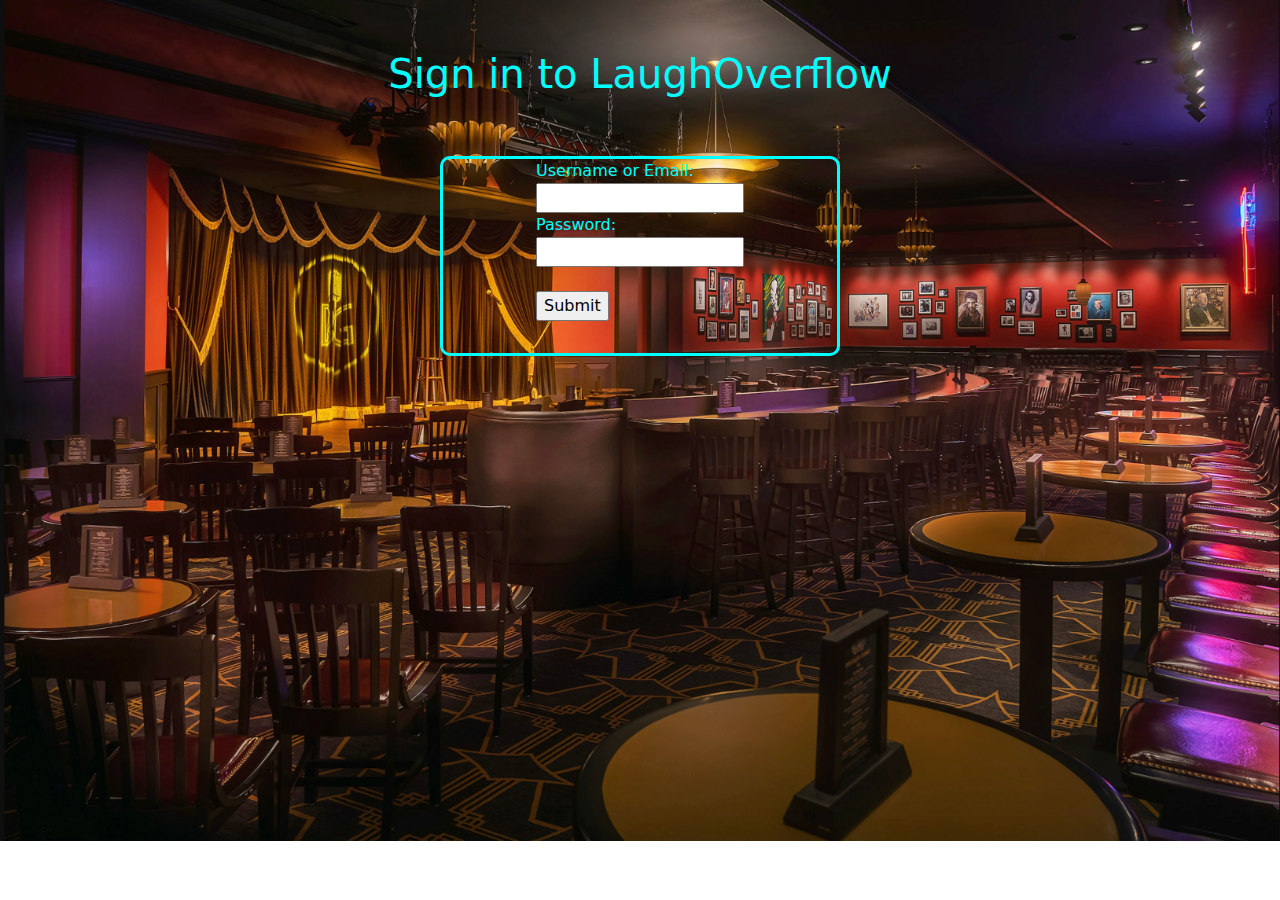
==== login.html @ 3b17e4cd "Merge pull request #7 from davidle241872/joel/project1" ====
<!DOCTYPE html>
<html lang="en">
<head>
    <meta charset="UTF-8">
    <meta name="viewport" content="width=device-width, initial-scale=1.0">
    <link href="https://cdn.jsdelivr.net/npm/bootstrap@5.3.3/dist/css/bootstrap.min.css" rel="stylesheet" integrity="sha384-QWTKZyjpPEjISv5WaRU9OFeRpok6YctnYmDr5pNlyT2bRjXh0JMhjY6hW+ALEwIH" crossorigin="anonymous">
    <script src="https://cdn.jsdelivr.net/npm/bootstrap@5.3.3/dist/js/bootstrap.bundle.min.js" integrity="sha384-YvpcrYf0tY3lHB60NNkmXc5s9fDVZLESaAA55NDzOxhy9GkcIdslK1eN7N6jIeHz" crossorigin="anonymous"></script>
    <link rel="stylesheet" href="login.css">
    <title>Login | LaughOverflow</title>
    <link rel="icon" type="image/x-icon" href="./pics/Laighoverflowlogo.png">
</head>
<body>
<div class ="signinn">
    <h1 class="signIn">Sign in to LaughOverflow</h1>
    <div class="userP">
            <form action="/action_page.php">
                <label for="username">Username or Email:</label><br>
                <input type="text" id="username" name="username"><br>
                <label class="pass" for="pwd">Password:</label><br>
                <input type="password" id="pwd" name="pwd"><br><br>
                <input type="submit" value="Submit">
            </form>

               <!-- login text displayed 
         
            

             <h1 id="myH1">Welcome</h1> -->

  
    </div>
</div>  
</body>
<script src="login.js"></script>
</html>
---- login.css ----
/* login page background photo */
body{
    background-image: url(livecomedy.jpeg);
    background-repeat: no-repeat;
    background-size: cover;
    
}



/* login page container password/email styling */
.userP{
    display: flex;
    flex-direction: column;
    align-items: center;
    /* background-color:aqua; */
    width: 400px;
    height: 200px;
    border-radius: 10px;
    margin-top: 50px;
    border: solid aqua;
    
    
}
/* login page Signin verbage styling */
.signinn{
    color: aqua;
    display: flex;
    flex-direction: column;
    align-items: center;
    margin-top: 50px;
 
   
}
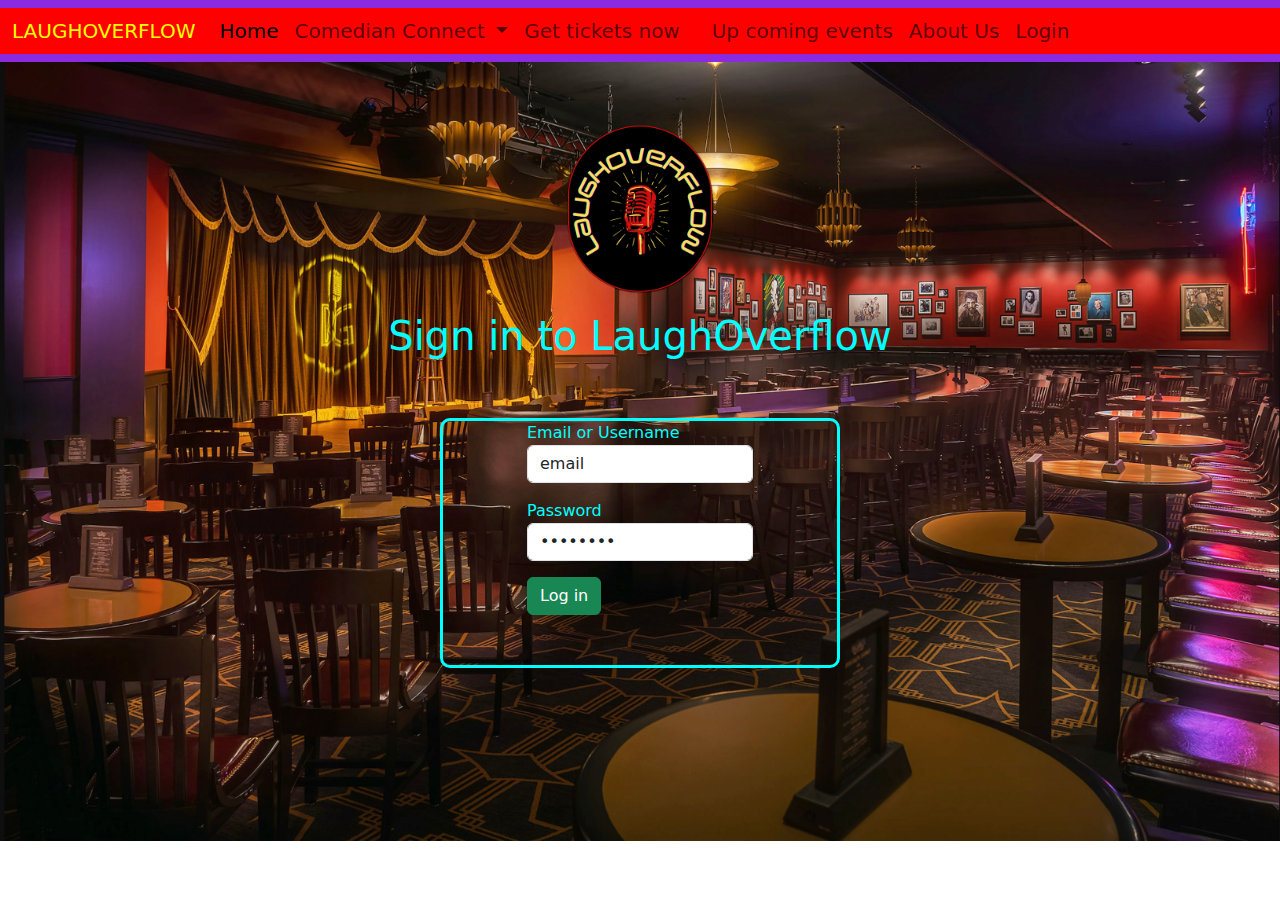
==== commit 8c2a645f: "Merge pull request #11 from davidle241872/joel/project1" ====
--- a/login.html
+++ b/login.html
@@ -10,22 +10,87 @@
     <link rel="icon" type="image/x-icon" href="./pics/Laighoverflowlogo.png">
 </head>
 <body>
+    <!-- NAV BAR LOGIN PAGE -->
+    <nav class="navbar navbar-expand-lg">
+        <div class="container-fluid">
+          <a class="navbar-brand" href="#">LAUGHOVERFLOW</a>
+          <button class="navbar-toggler" type="button" data-bs-toggle="collapse" data-bs-target="#navbarSupportedContent" aria-controls="navbarSupportedContent" aria-expanded="false" aria-label="Toggle navigation">
+            <span class="navbar-toggler-icon"></span>
+          </button>
+          <div class="collapse navbar-collapse" id="navbarSupportedContent">
+            <ul class="navbar-nav me-auto mb-2 mb-lg-0">
+              <li class="nav-item">
+                <a class="nav-link active" aria-current="page" href="testP.html">Home</a>
+              </li>
+              <li class="nav-item dropdown">
+                <a class="nav-link dropdown-toggle" href="#" role="button" data-bs-toggle="dropdown" aria-expanded="false">
+                  Comedian Connect
+                </a>
+                <ul class="dropdown-menu">
+                  <li><a class="dropdown-item" href="https://www.richardpryor.com/">Richard Pryor</a></li>
+                  <li><a class="dropdown-item" href="https://www.instagram.com/kattwilliams/?hl=en">Kat Williams</a></li>
+                  <li><a class="dropdown-item" href="https://www.instagram.com/davechappelle/?hl=en">Dave Chappelle</a></li>
+                  <li><a class="dropdown-item" href="https://www.facebook.com/EddieMurphy/">Eddie Murphy</a></li>
+                </ul>
+              </li>
+              <li class="nav-item">
+                <a class="nav-link" href="https://www.ticketmaster.com/discover/arts-theater?classificationId=KnvZfZ7vAe1&global=true">Get tickets now</a>
+              </li>
+              <li class="nav-item">
+                <a class="nav-link" href="#"></a>
+              </li>
+              <li class="nav-item" >
+                <a class="nav-link" href="#">Up coming events</a>
+              </li>
+              <li class="nav-item">
+                <a class="nav-link" href="#">About Us</a>
+              </li>
+              <li class="nav-item" id="Login">
+                <a class="nav-link" href="login.html">Login</a>
+              </li> 
+            </ul>
+            <!-- SEARCH BAR IN NAV BAR -->
+            <!-- <form class="d-flex" role="search">
+              <input class="form-control me-2" type="search" placeholder="Search" aria-label="Search">
+              <button class="btn btn-outline-success" type="submit">Search</button>
+            </form> -->
+          </div>
+        </div>
+      </nav>
+    
+
+  <!-- SIGN IN    -->
 <div class ="signinn">
+    <img src="./pics/Laighoverflowlogo.png" id="logo">
     <h1 class="signIn">Sign in to LaughOverflow</h1>
     <div class="userP">
-            <form action="/action_page.php">
+            <!-- <form action="/action_page.php">
                 <label for="username">Username or Email:</label><br>
                 <input type="text" id="username" name="username"><br>
                 <label class="pass" for="pwd">Password:</label><br>
                 <input type="password" id="pwd" name="pwd"><br><br>
                 <input type="submit" value="Submit">
-            </form>
+            </form> -->
 
                <!-- login text displayed 
-         
-            
+                
+             <h1 id="myH1">Welcome</h1> -->
 
-             <h1 id="myH1">Welcome</h1> -->
+             <form onsubmit="getEmail()">
+                <fieldset>
+                    <p>
+                        <label for="email">Email or Username</label>
+                        <input type="text" name="userEmail" value="email" class="form-control" id="email">
+                    </p>
+                    <p>
+                        <label for="password">Password</label>
+                        <input type="password" name="passwordbox" class="form-control" value="password" id="password">
+                    </p>
+                    <div>
+                        <button type="submit" class="btn btn-success">Log in</button>
+                    </div>
+                </fieldset>
+            </form>
 
   
     </div>
--- a/login.css
+++ b/login.css
@@ -15,7 +15,7 @@
     align-items: center;
     /* background-color:aqua; */
     width: 400px;
-    height: 200px;
+    height: 250px;
     border-radius: 10px;
     margin-top: 50px;
     border: solid aqua;
@@ -32,3 +32,25 @@
  
    
 }
+/* logo styling */
+#logo{
+    width: 200px;
+    height: 200px;
+}
+   
+    /* top nav bar styling? */
+    .navbar{ 
+        background-color: blueviolet;
+    }
+    .nav-link{
+       background-color: red;
+       font-size: 20px;
+    }
+    .container-fluid{
+       background-color: red;
+       margin: 0;
+    }
+    /* colorpicker color code #ffde59? */
+    .navbar-brand{
+      color: yellow; 
+    }
